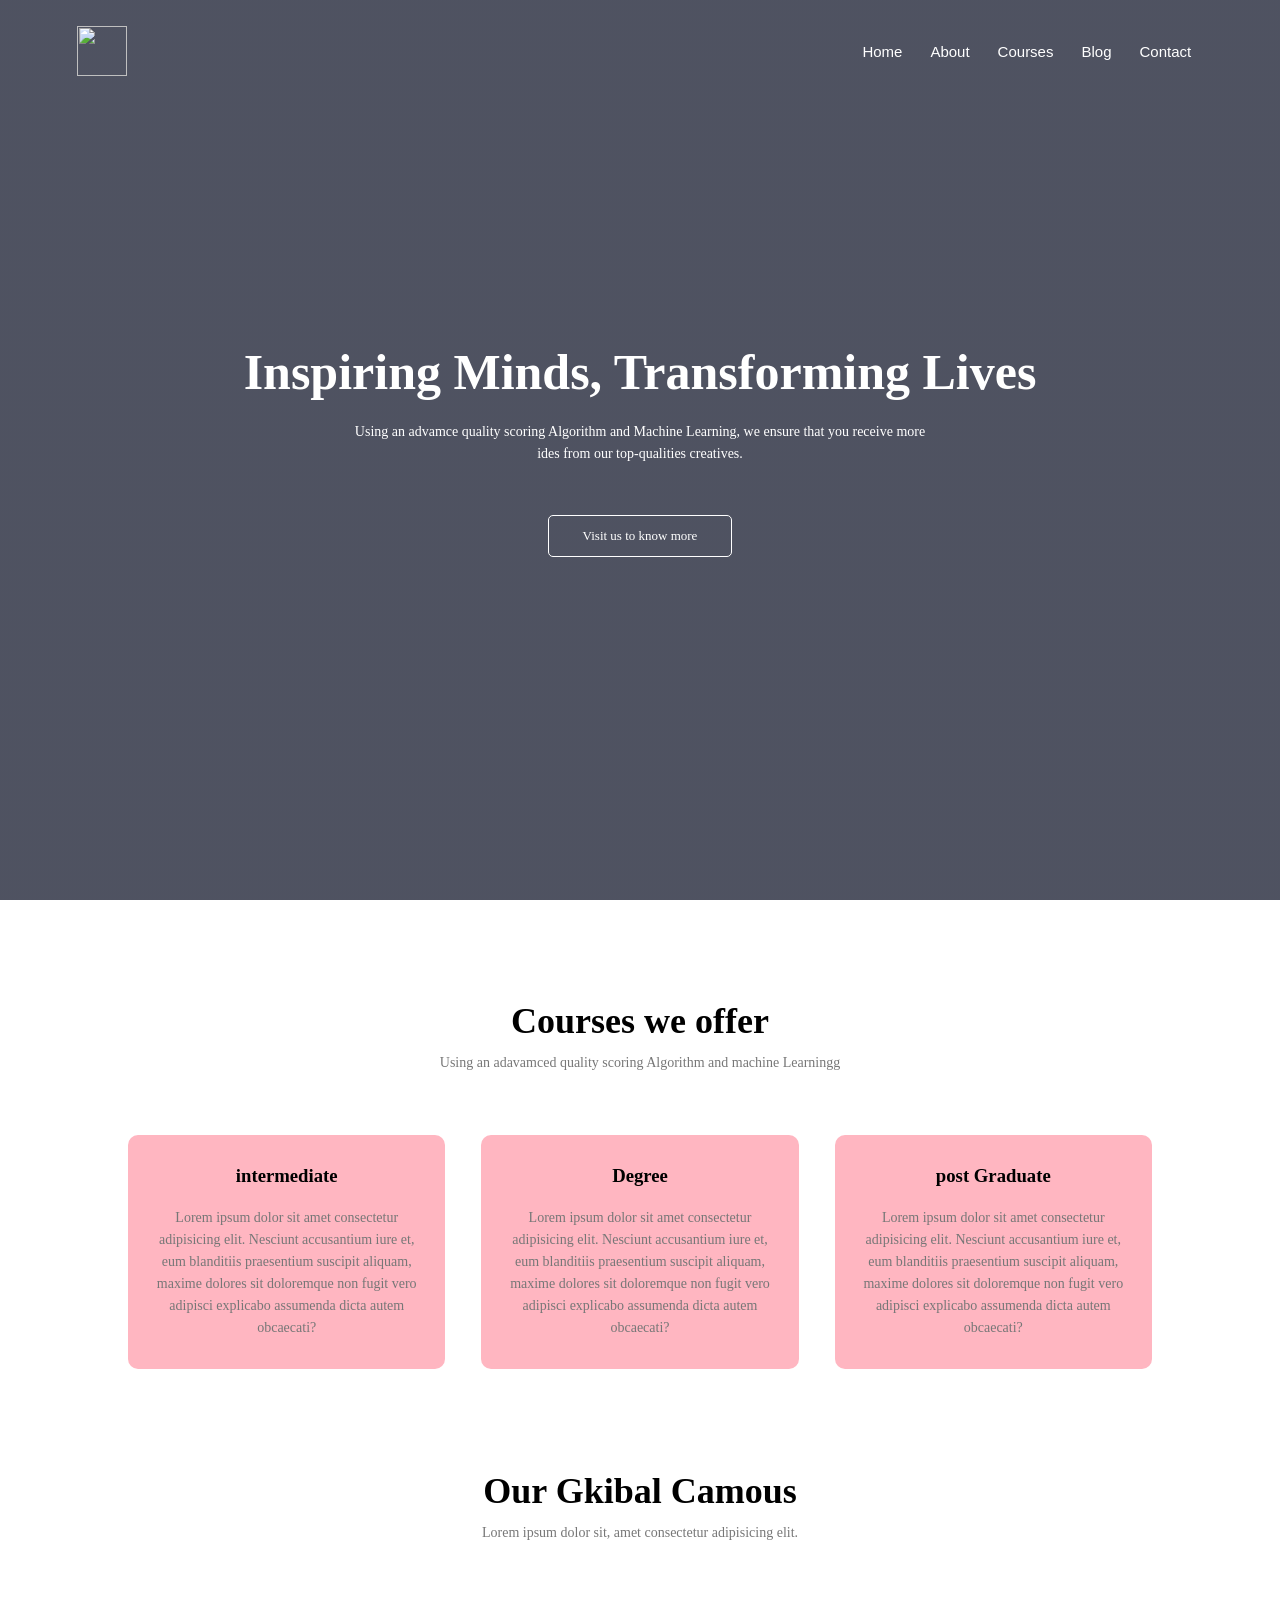
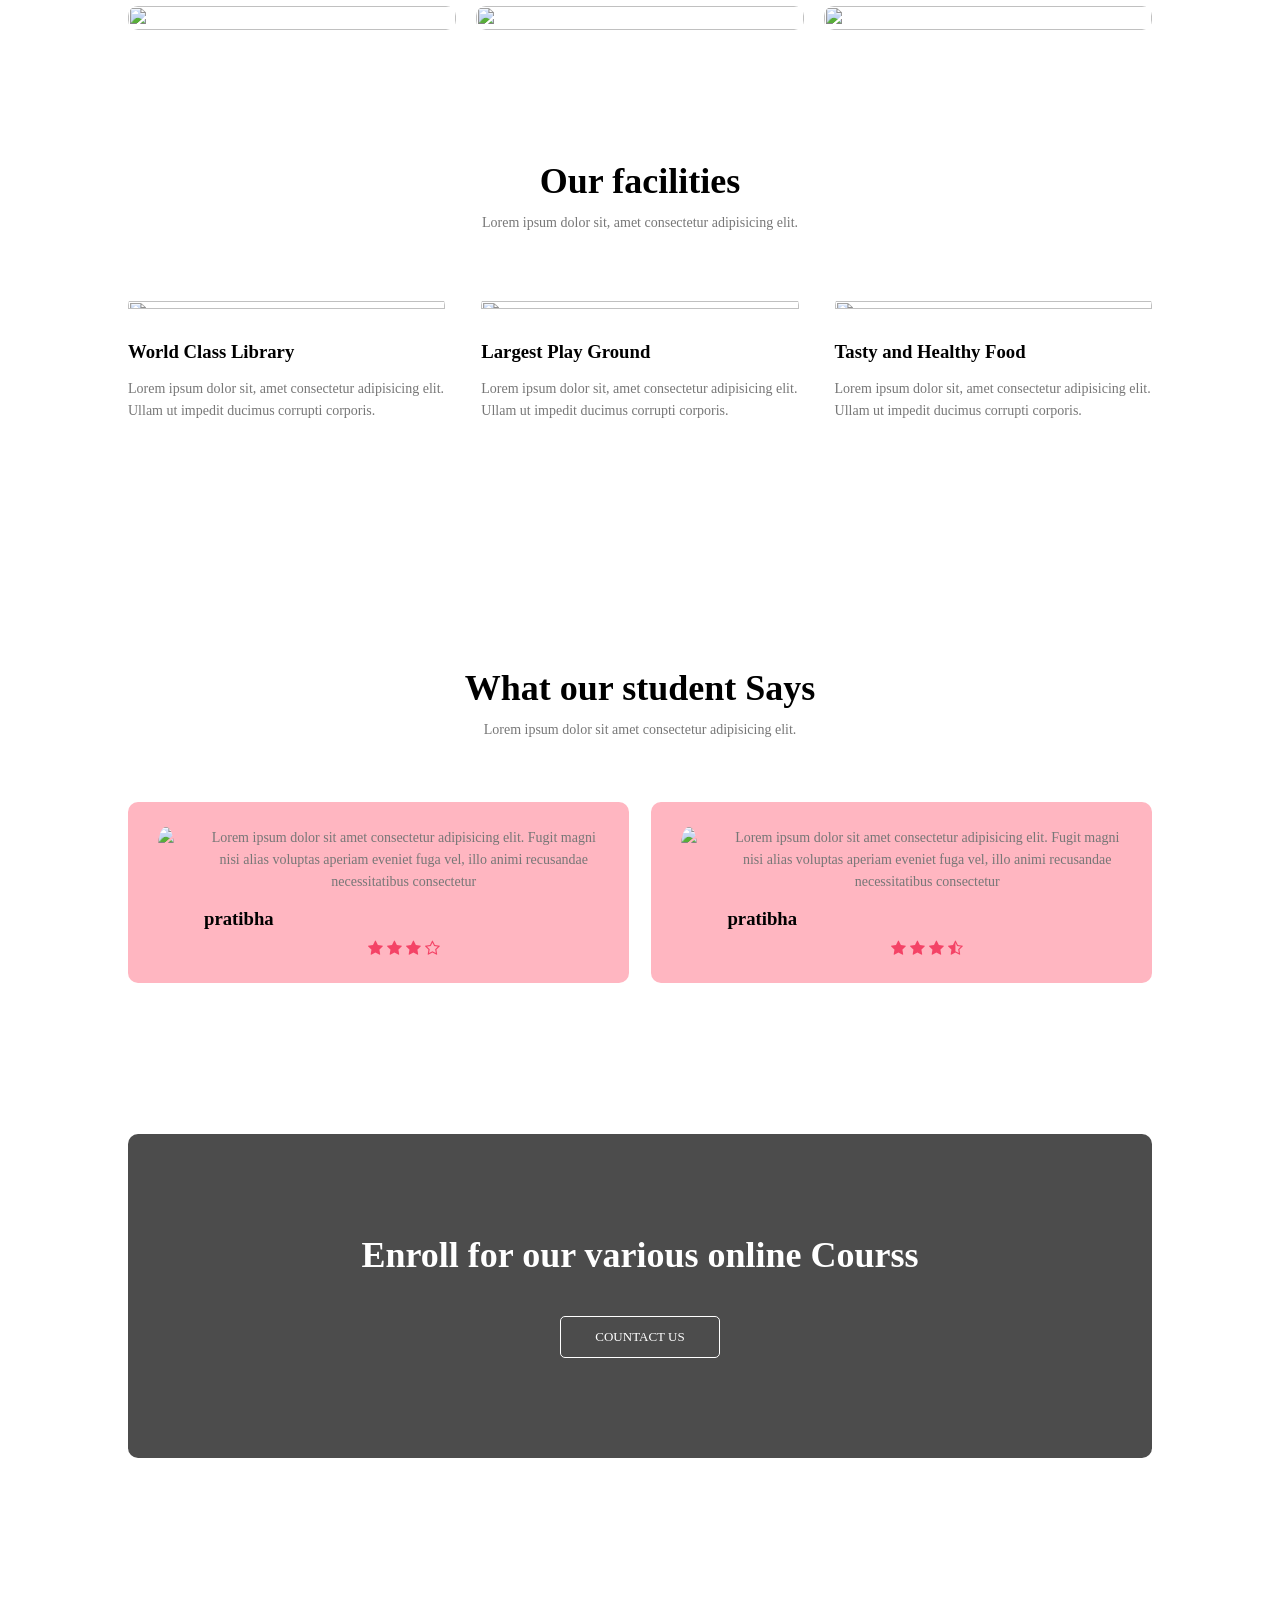
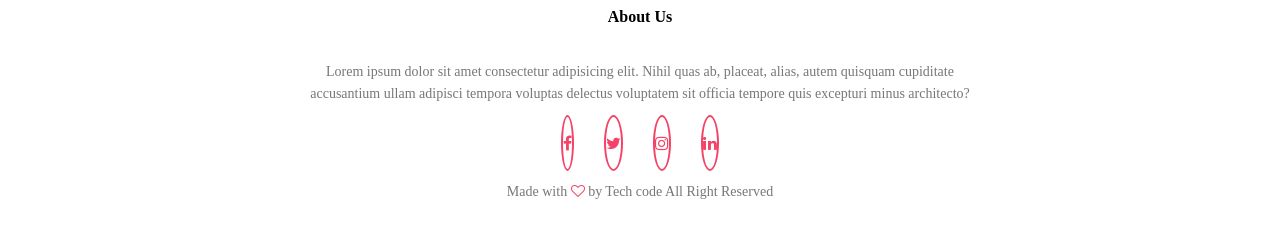
==== index.html @ ae845a74 "Add files via upload" ====
<!DOCTYPE html>
<html lang="en">
<head>
    <meta charset="UTF-8">
    <meta name="viewport" content="width=device-width, initial-scale=1.0">
    <title>School webside</title>
    <link rel="stylesheet" href="style.css">
    <link rel="stylesheet" href="https://stackpath.bootstrapcdn.com/font-awesome/4.7.0/css/font-awesome.min.css">
</head>
<body>
    <section class="header">
        <nav>
            <a href="index.html"><img src="piture/place.jpg" height="50px" width="50px"></a>
            <div class="nav-links">
                <ul>
                    <li><a href="index.html">Home</a></li>
                    <li><a href="about.html">About</a></li>
                    <li><a href="courses.html">Courses</a></li>
                    <li><a href="Blog.html">Blog</a></li>
                    <li><a href="contact.html">Contact</a></li>
                </ul>
            </div>
        </nav>

        <div class="text-box">
            <h1>Inspiring Minds, Transforming Lives</h1>
            <p>Using an advamce quality  scoring Algorithm and Machine Learning, we ensure that you receive more <br> ides from our top-qualities creatives.</p>
            <a href="" class="hero-btn">Visit us to know more</a>
        </div>
    </section>

    <!-----------------courses----------->

    <section class="courses">
        <h1>Courses we offer</h1>
        <p>Using an adavamced quality scoring Algorithm and machine Learningg</p>
        <div class="row">
            <div class="course-col">
                <h3>intermediate</h3>
                <p>Lorem ipsum dolor sit amet consectetur adipisicing elit. Nesciunt accusantium iure et, eum blanditiis praesentium suscipit aliquam, maxime dolores sit doloremque non fugit vero adipisci explicabo assumenda dicta autem obcaecati?</p>
            </div>
            <div class="course-col">
                <h3>Degree</h3>
                <p>Lorem ipsum dolor sit amet consectetur adipisicing elit. Nesciunt accusantium iure et, eum blanditiis praesentium suscipit aliquam, maxime dolores sit doloremque non fugit vero adipisci explicabo assumenda dicta autem obcaecati?</p>
            </div>
            <div class="course-col">
                <h3>post Graduate</h3>
                <p>Lorem ipsum dolor sit amet consectetur adipisicing elit. Nesciunt accusantium iure et, eum blanditiis praesentium suscipit aliquam, maxime dolores sit doloremque non fugit vero adipisci explicabo assumenda dicta autem obcaecati?</p>
            </div>

        </div>
    </section>
    <!-----------------campus-------------->

    <section class="campus">
        <h1>Our Gkibal Camous</h1>
        <p>Lorem ipsum dolor sit, amet consectetur adipisicing elit.</p>

        <div class="row">
            <div class="campus-col">
                <img src="piture/glass (1).jpg" height="100%" width="50%">
                <div class="layer">
                    <h3>Islamabad</h3>
                </div>
            </div>
            <div class="campus-col">
                <img src="piture/pinkflower.jpg" height="100%" width="50%">
                <div class="layer">
                    <h3>Karachi</h3>
                </div>
            </div>
            <div class="campus-col">
                <img src="piture/glass (2).jpg" height="100%" width="50%">
                <div class="layer">
                    <h3>Lahore</h3>
                </div>
            </div>

        </div>

    </section>
    <!----------facilities---------->

    <section class="facilities">
        <h1>Our facilities</h1>
        <p>Lorem ipsum dolor sit, amet consectetur adipisicing elit.</p>
        <div class="row">
            <div class="facilities-col">
                <img src="piture/place.jpg" height="25%" width="50%">
                <h3>World Class Library</h3>
                <p>Lorem ipsum dolor sit, amet consectetur adipisicing elit. Ullam ut impedit ducimus corrupti corporis.</p>
            </div>

            <div class="facilities-col">
                <img src="piture/rose (1).jpg" height="25%" width="50%">
                <h3>Largest Play Ground</h3>
                <p>Lorem ipsum dolor sit, amet consectetur adipisicing elit. Ullam ut impedit ducimus corrupti corporis.</p>
            </div>

            <div class="facilities-col">
                <img src="piture/rose (2).jpg" height="25%" width="50%">
                <h3>Tasty and Healthy Food</h3>
                <p>Lorem ipsum dolor sit, amet consectetur adipisicing elit. Ullam ut impedit ducimus corrupti corporis.</p>
            </div>
        </div>
    </section>
    <!---------testimonials section------>

    <section class="testimonials">
        <h1>What our student Says</h1>
        <p>Lorem ipsum dolor sit amet consectetur adipisicing elit.</p>
        <div class="row">
            <div class="testimonials-col">
                <img src="piture/pratibha.jpg">
                <div>
                    <p>Lorem ipsum dolor sit amet consectetur adipisicing elit. Fugit magni nisi alias voluptas aperiam eveniet fuga vel, illo animi recusandae necessitatibus consectetur </p>
                    <h3>pratibha</h3>
                    <i class="fa fa-star"></i>
                    <i class="fa fa-star"></i>
                    <i class="fa fa-star"></i>
                    <i class="fa fa-star-o"></i>                   
                </div>
            </div>
            <div class="testimonials-col">
                <img src="piture/p.jpg">
                <div>
                    <p>Lorem ipsum dolor sit amet consectetur adipisicing elit. Fugit magni nisi alias voluptas aperiam eveniet fuga vel, illo animi recusandae necessitatibus consectetur </p>
                    <h3>pratibha</h3>
                    <i class="fa fa-star"></i>
                    <i class="fa fa-star"></i>
                    <i class="fa fa-star"></i>
                    <i class="fa fa-star-half-o"></i>                  
                </div>
            </div>
        </div>
    </section>
    <!---------call to action section-------->
    <section class="cta">
        <h1>Enroll for our various online Courss</h1>
        <a href="#" class="hero-btn">COUNTACT US</a>

    </section>
    <!----------footer--------->
    <section class="footer">
        <h4>About Us</h4>
        <p>Lorem ipsum dolor sit amet consectetur adipisicing elit. Nihil quas ab, placeat, alias, autem quisquam cupiditate<br> accusantium ullam adipisci tempora voluptas delectus voluptatem sit officia tempore quis excepturi minus architecto?</p>
        <div class="icons">
            <i class="fa fa-facebook"></i>
            <i class="fa fa-twitter"></i>
            <i class="fa fa-instagram"></i>
            <i class="fa fa-linkedin"></i>
        </div>
        <p>Made with <i class="fa fa-heart-o"></i> by Tech code All Right Reserved</p>
    </section>

</body>
</html>
---- style.css ----
*{
    margin: 0;
    padding: 0;
}
.header{
    min-height: 100vh;
    width: 100%;
    background-image: linear-gradient(rgba(4,9,30,0.7),rgba(4,9,30,0.7)),url(piture/nature.webp);
    background-position: center;
    background-size: cover;
    position: relative;
}
nav{
    display: flex;
    padding: 2% 6%;
    justify-content: space-between;
    align-items: center;
}
nav img{
    width: 50px;
}

.nav-links{
    flex: 1;
    text-align: right;
}
.nav-links ul li{
    list-style: none;
    display: inline-block;
    padding: 8px 12px;
    position: relative;
}
.nav-links ul li::after{
    content: '';
    width: 0%;
    height: 2px;
    background-color: #f44366;
    display: block;
    margin: auto;
    transition: 0.5s;
}
.nav-links ul li:hover::after{
    width: 100%;
}
.nav-links ul li a{
    text-decoration: none;
    color: white;
    font-size: 15px;
    font-family: sans-serif;

}
.text-box{
    width: 90%;
    color: white;
    position: absolute;
    top: 50%;
    left: 50%;
    transform: translate(-50%,-50%);
    text-align: center;
}
.text-box h1{
    font-size: 50px;
}
.text-box p{
    margin: 10px 0 40px;
    font-size: 14px;
    color: white;
}
.hero-btn{
    display: inline-block;
    text-decoration: none;
    color: white;
    border: 1px solid white;
    padding: 12px 34px;
    font-size: 13px;
    background: transparent;
    position: relative;
    cursor: pointer;
    border-radius: 5px;
}
.hero-btn:hover{
    border: 1px solid #f44366;
    background: #f44366;
    transition: 1s;
    box-shadow: 0 0 20px 0px red;   
}

/*---------courses----------*/
.courses{
    width: 80%;
    margin: auto;
    text-align: center;
    padding-top: 100px;
}
h1{
    font-size: 36px;
    font-weight: 600;
}

p{
    color: #777;
    font-size: 14px;
    font-weight: 300;
    line-height: 22px;
    padding: 10px;
}
.row{
    margin-top: 5%;
    display: flex;
    justify-content: space-between;
}
.course-col{
    flex-basis: 31%;
    background: lightpink;
    border-radius: 10px;
    margin-bottom: 5%;
    padding: 20px 12px;
    box-sizing: border-box;
    transition: 0.5s;
    cursor: pointer;
}

h3{
    text-align: center;
    font-weight: 600;
    margin: 10px 0;
}
.course-col:hover{
    box-shadow: 0 0 20px 0px red;
}
/*----------campus--------*/
.campus{
    width: 80%;
    margin: auto;
    text-align: center;
    padding-top: 50px;
}
.campus-col{
    flex-basis: 32%;
    border-radius: 10px;
    margin-bottom: 30px;
    position: relative;
    overflow: hidden;
}
.campus-col img{
    width: 100%;
    display: block;

}
.layer{
    background: transparent;
    height: 100%;
    width: 100%;
    position: absolute;
    top: 0;
    left: 0;
    transition: 0.5s;
}
.layer:hover{
    background: rgba(226,0,0,0.7);
}

.layer h3{
    width: 100%;
    font-weight: 500;
    color: white;
    font-size: 26px;
    bottom: 0;
    left: 50%;
    transform: translate(-50%);
    position: absolute;
    opacity: 0;
    transition: 0.5s;
    font-family: Arial, Helvetica, sans-serif;
}
.layer:hover h3{
    bottom: 49%;
    opacity: 1;
}
/*----------facilities-------*/

.facilities{
    width: 80%;
    margin: auto;
    text-align: center;
    padding: 100px;
}
.facilities-col{
    flex-basis: 31%;
    border-radius: 10px;
    margin-bottom: 5%;
    text-align: left;
}
.facilities-col img{
    width: 100%;
    border-radius: 10px;
}
.facilities-col p{
    padding: 0;
}
.facilities-col h3{
    margin-top: 16px;
    margin-bottom: 15px;
    text-align: left;
}

/*---------testimonials----------*/


.testimonials{
    width: 80%;
    margin: auto;
    padding-top: 100px;
    text-align: center;

}
.testimonials-col{
    flex-basis: 44%;
    border-radius: 10px;
    margin-bottom: 5%;
    text-align: lefts;
    background: lightpink;
    padding: 25px;
    cursor: pointer;
    display: flex;
    transition: 0.5s;
    
}
.testimonials-col:hover{
    box-shadow: 0 0 20px 0px red;
}
.testimonials-col img{
    height: 40px;
    margin-left: 5px;
    margin-right: 30px;
    border-radius: 50%;
}
.testimonials-col p{
    padding: 0;
}
.testimonials-col h3{
    margin-top: 15px;
    text-align: left;
}

.testimonials-col .fa{
    color: #f44366;
}
/*-----------call to action section-----------*/

.cta {
    margin: 100px auto;
    width: 80%;
    background-image: linear-gradient(rgba(0,0,0,0.7),rgba(0,0,0,0.7)),url(piture/two.jpg);
    background-position: center;
    background-color: cover;
    border-radius: 10px;
    text-align: center;
    padding: 100px 0;
}

.cta h1{
    color: white;
    margin-bottom: 40px;
    padding: 0;
}
/*------------footer-------*/

.footer{
    width: 100%;
    text-align: center;
    padding: 30px 0;
}

.footer h4{
    margin-bottom: 25px;
    margin-top: 20px;
    font-weight: 600;
}
.icons .fa{
    color: #f44366;
    margin: 0 13px;
    cursor: pointer;
    padding: 18px 0;
    border: 2px solid #f44366;
    border-radius: 50%;
}
.fa-heart-o{
    color: #f44366;
}

/*---------------about us page-------------*/
.sub-header{
    height: 50vh;
    width: 100%;
    background-image: linear-gradient(rgba(4,9,30,0.7),rgba(4,9,30,0.7)),
    url(piture/pinkflower.jpg);
    background-position: center;
    text-align: center;
    color: white;
}
.sub-header h1{
    margin-top: 100px;
}

.about-us{
    width: 80%;
    margin: auto;
    padding-top: 80px;
    padding-bottom: 50px;
}

.about-col{
    flex-basis: 48%;
    padding: 30px 2px;
}
.about-col img{
    width: 100%;
}
.about-col h1{
    padding: 0;
}
.about-col p{
    padding: 15px 0 25px

}
.red-btn{
    border: 1px solid #f44366;
    background: transparent;
    color: #f44366;
}
.red-btn:hover{
    color: white;
}
/*-------------course-------------*/
.sub-header1{
    height: 50vh;
    width: 100%;
    background-image: linear-gradient(rgba(4,9,30,0.7),rgba(4,9,30,0.7)),
    url(piture/one.jpg);
    background-position: center;
    text-align: center;
    color:white;
}
.sub-header1 h1{
    margin-top: 100px;
}




/*------------Blog--------------*/

.sub-header2{
    height: 50vh;
    width: 100%;
     background-image: linear-gradient(rgba(4,9,30,0.7),rgba(4,9,30,0.7)),
    url(piture/one.jpg);
    background-position: center;
    text-align: center;
    color: white;
}
.sub-header2 h1{
    margin-top: 100px;
}
.blog-content{
    width: 80%;
    margin: auto;
    padding: 60px 0;
}
.blog-left{
    flex-basis: 65%;
}
.blog-left img{
    width: 100%;
    height: 25%;
}
.blog-left h2{
    color: #222;
    font-weight: 600;
    margin: 30px 0;
}
.blog-left p{
    color: #999;
    padding: 0;
}

.blog-right{
    flex-basis: 32%;
}
.blog-right h3{
    background-color: #f44366;
    color: white;
    padding: 7px 0;
    font-size: 16px;
    margin-bottom: 20px;
}
.blog-right div{
    display: flex;
    align-items: center;
    justify-content: space-between;
    color: #555;
    padding: 8px;
    box-sizing: border-box;
}
.comment-box{
    border: 1px solid #ccc;
    margin: 50px 0;
    padding: 10px 20px;
}
.comment-box h3{
    text-align: left;
}
.comment-form input,
.comment-form textarea{
    width: 100%;
    padding: 10px;
    margin: 15px 0;
    box-sizing: border-box;
    border: none;
    outline: none;
    background: #f0f0f0;
}

.comment-form button{
    margin: 10px 0;
}

/*-------------contact----------*/
.contact-us{
    width: 80%;
    margin: auto;

}
.contact-col{
    flex-basis: 48%;
    margin-bottom: ;
}


.contact-col div{
    display: flex;
    align-items: center;
    margin-bottom: 40px;
}
.contact-col div .fa{
    font-size: 28px;
    color: #f44366;
    margin: 10px;
    margin-right: 30px;
}
.contact-col div p{
    padding: 0;

}
.contact-col div h5{
    font-size: 20px;
    margin-bottom: 5px;
    color: #555;
    font-weight: 400;
}

.contact-col input,
.contact-col textarea{
    width: 100%;
    padding: 15px;
    outline: none;
    border: 1px solid #ccc;
    box-sizing: border-box;


}
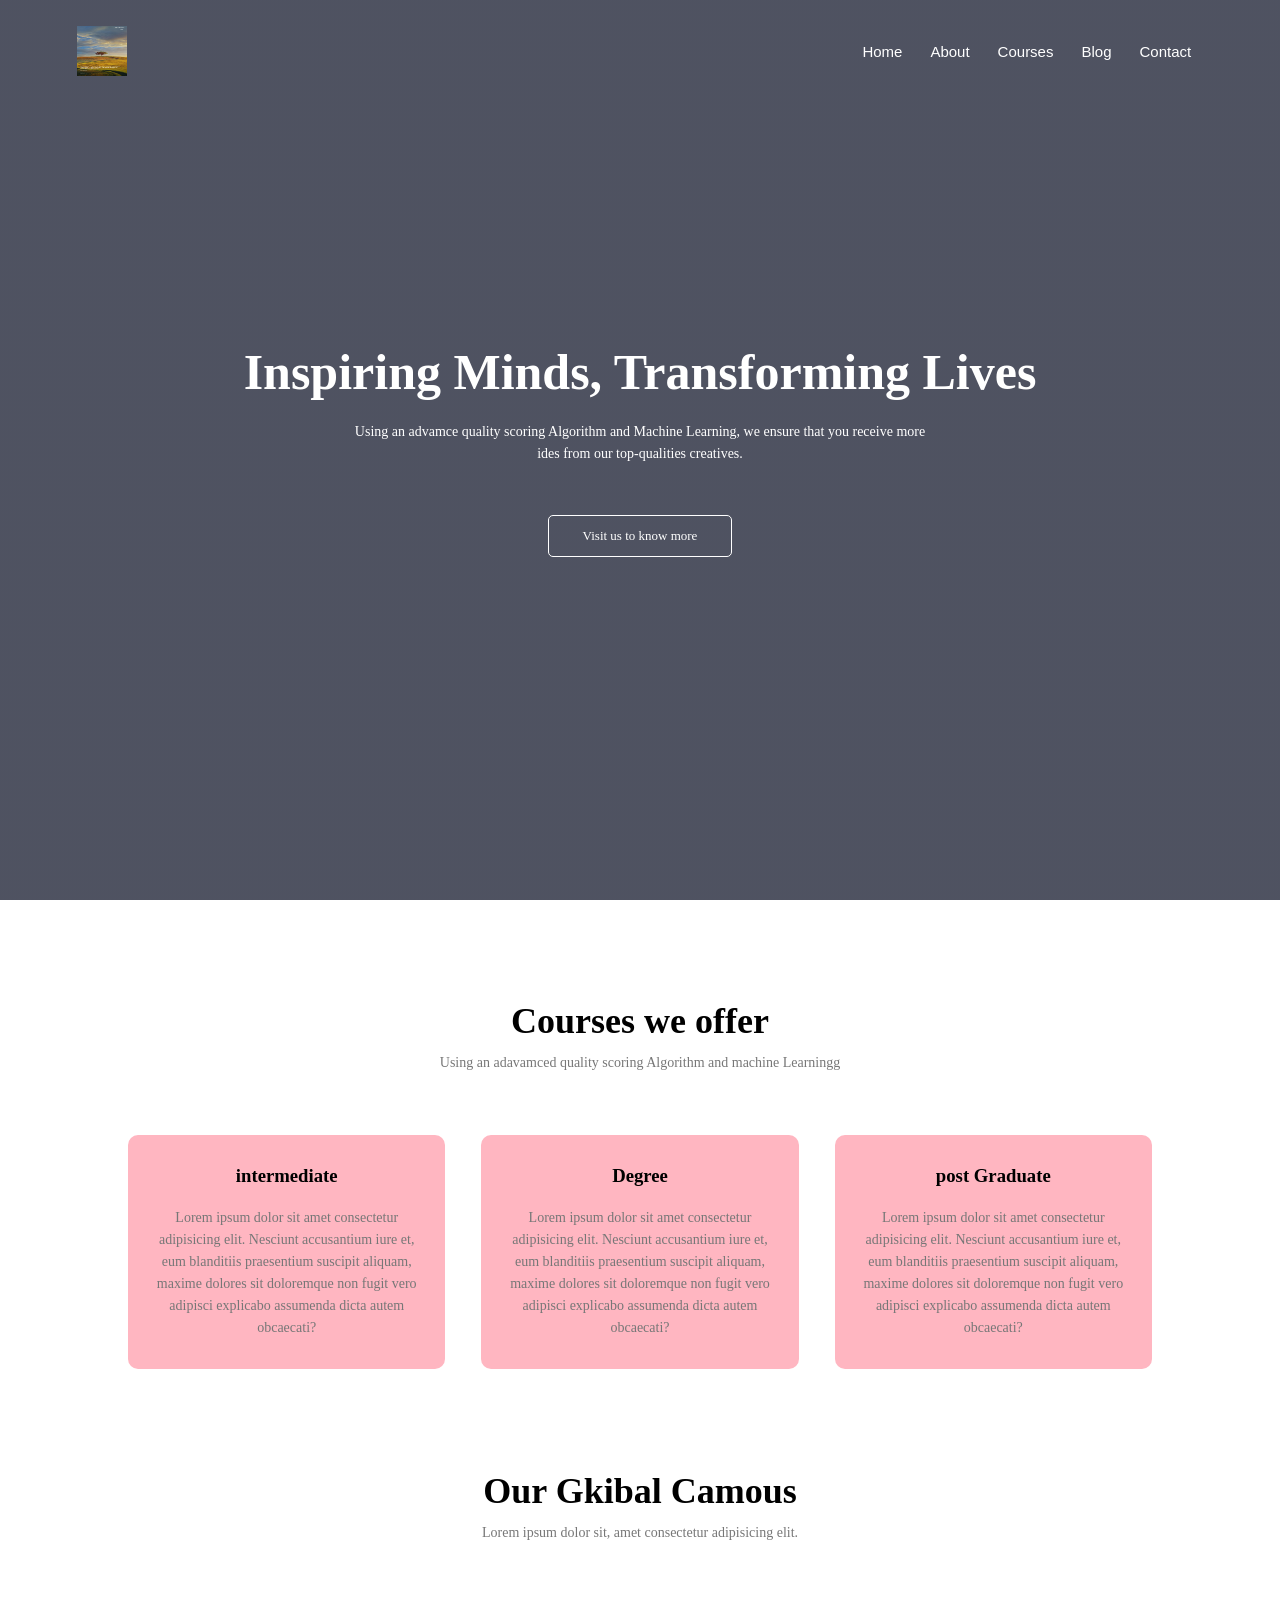
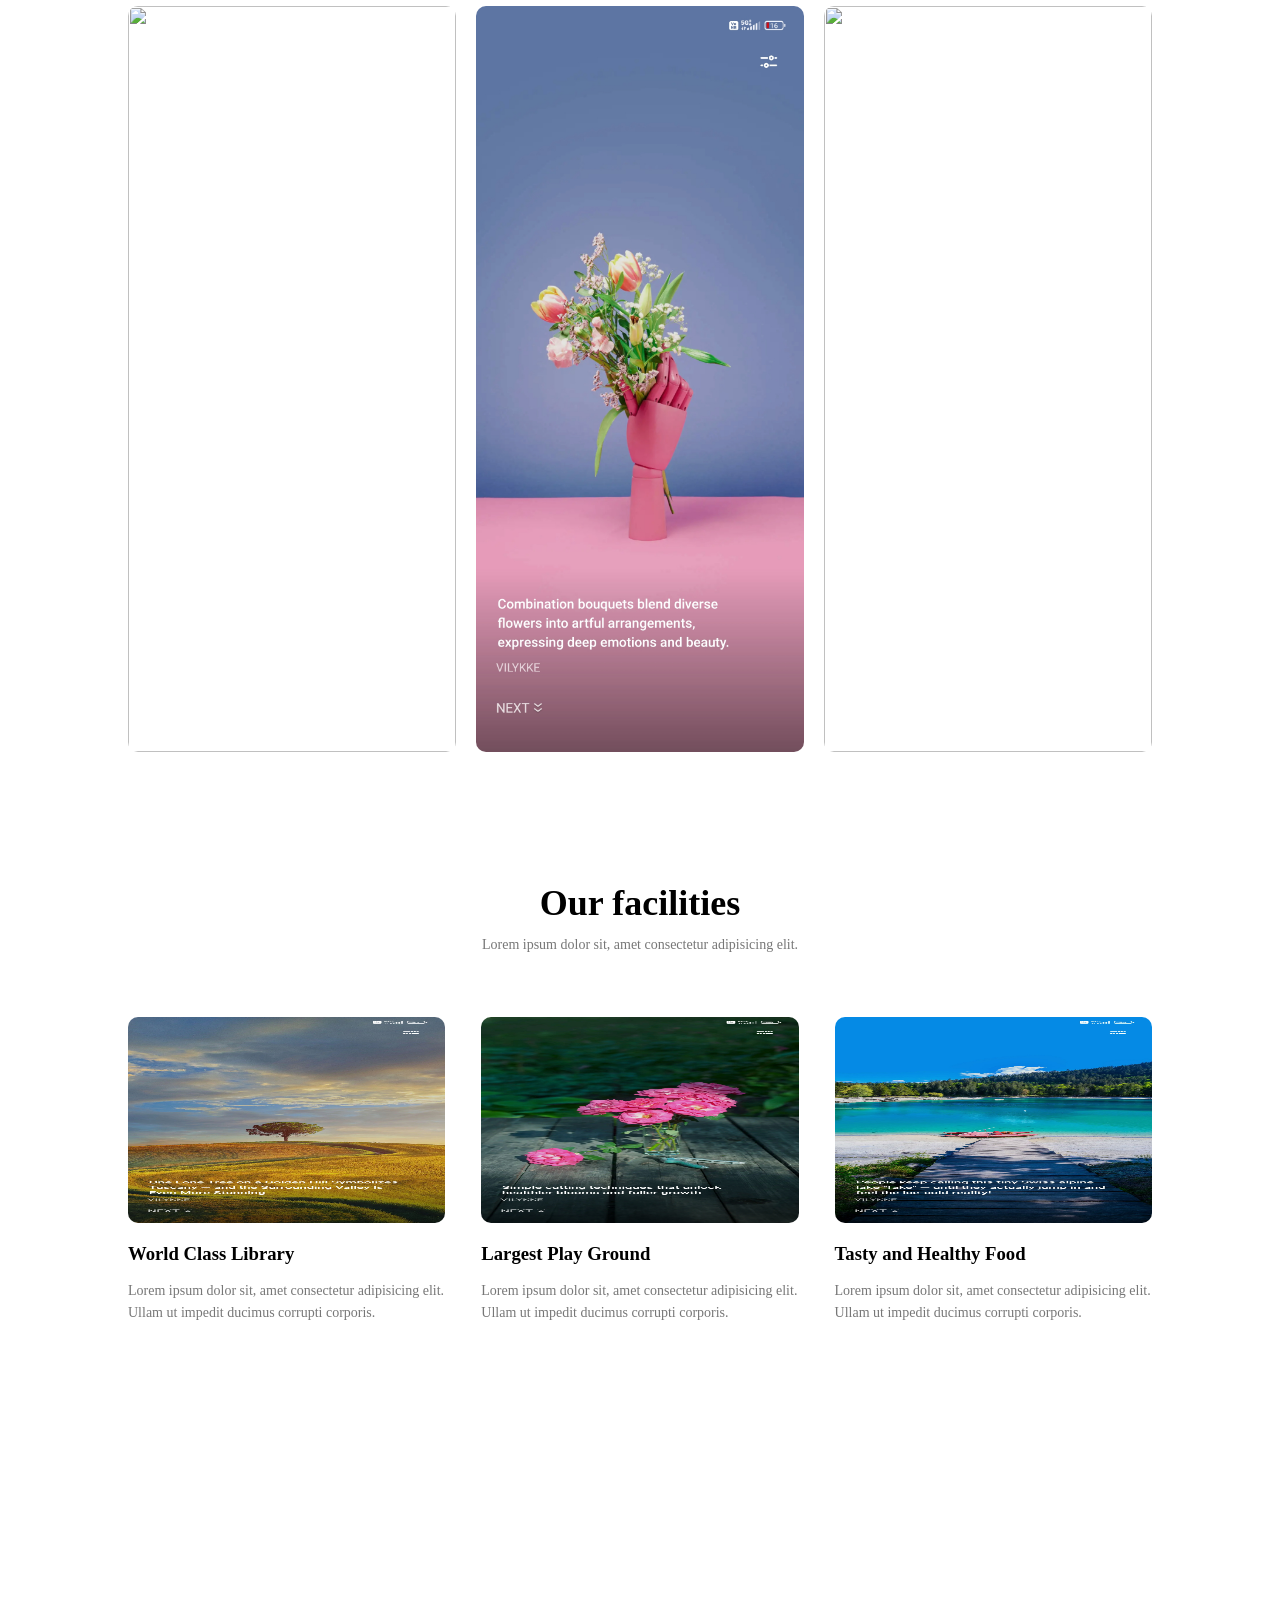
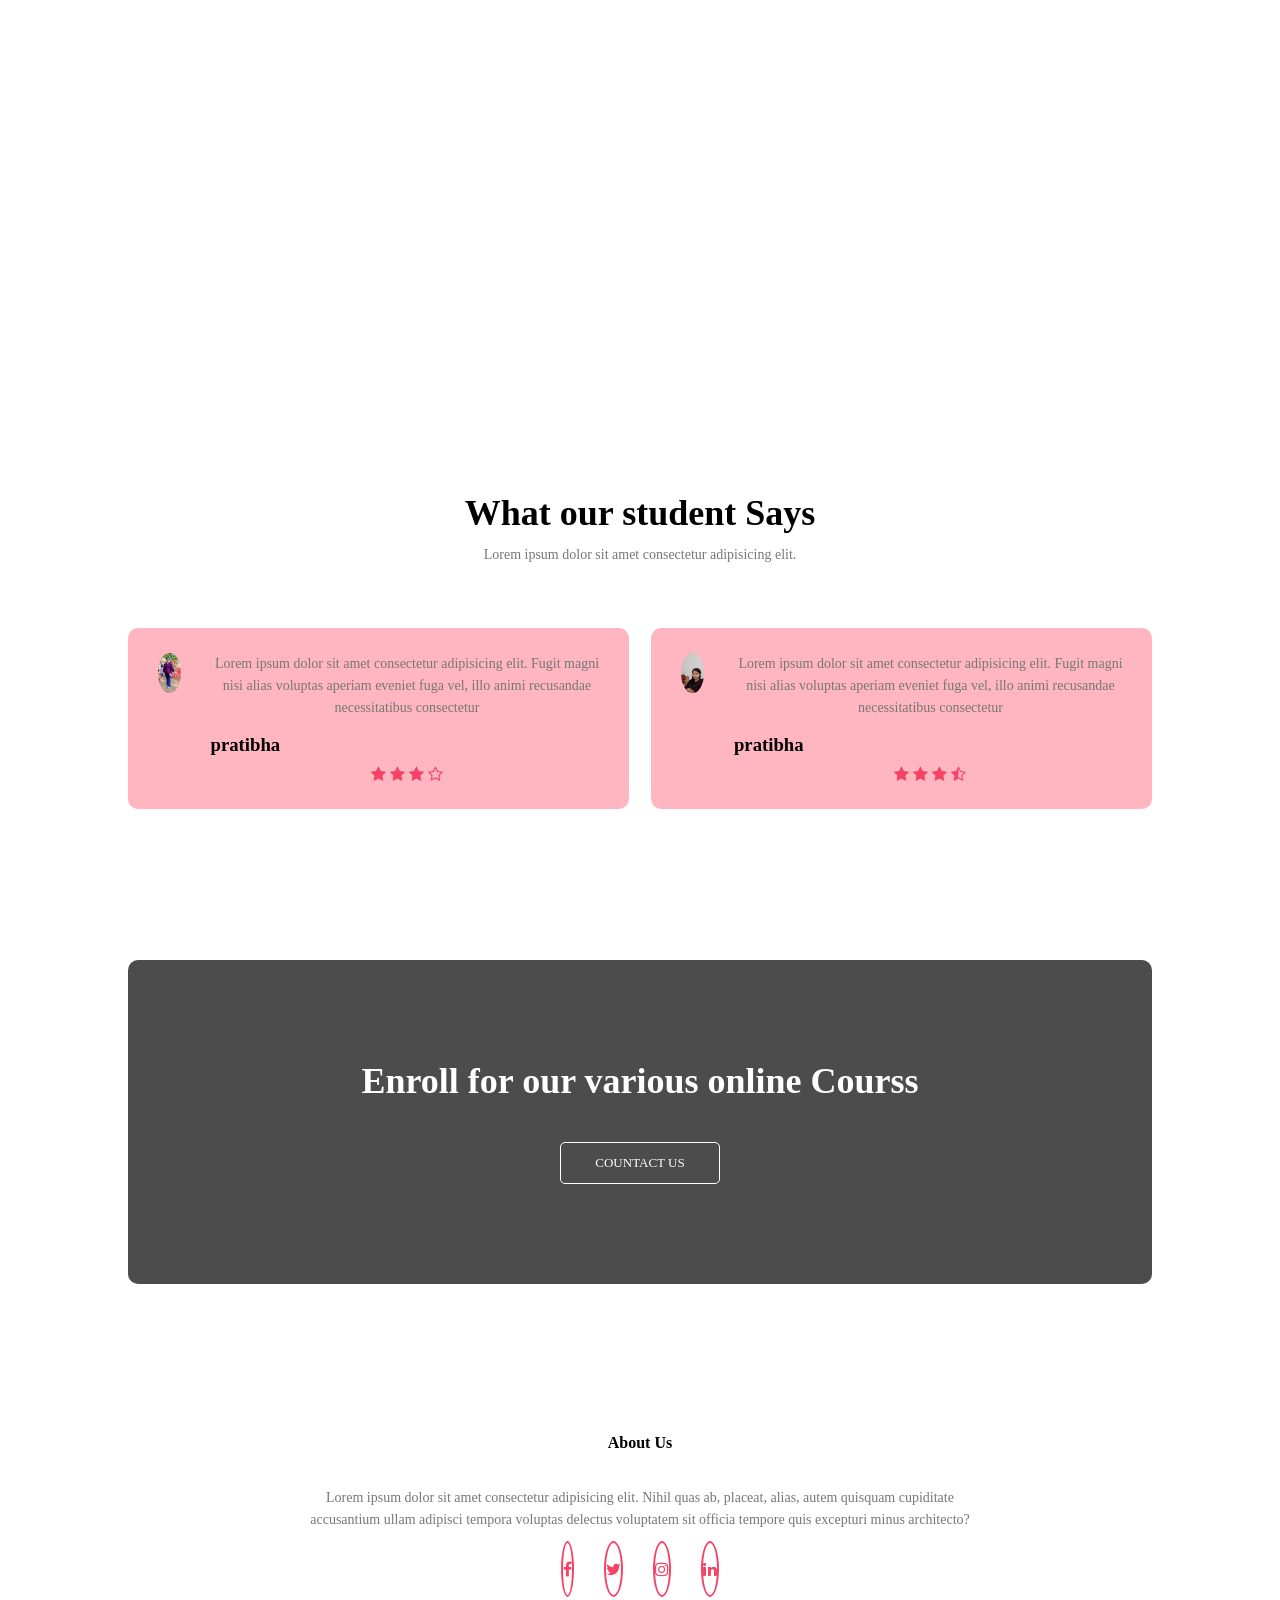
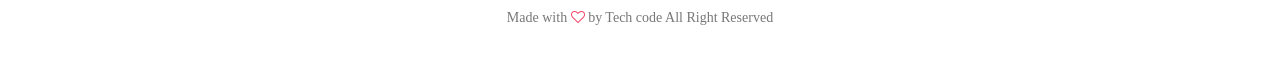
==== commit 0797980b: "Update index.html" ====
--- a/index.html
+++ b/index.html
@@ -10,7 +10,7 @@
 <body>
     <section class="header">
         <nav>
-            <a href="index.html"><img src="piture/place.jpg" height="50px" width="50px"></a>
+            <a href="index.html"><img src="place.jpg" height="50px" width="50px"></a>
             <div class="nav-links">
                 <ul>
                     <li><a href="index.html">Home</a></li>
@@ -58,19 +58,19 @@
 
         <div class="row">
             <div class="campus-col">
-                <img src="piture/glass (1).jpg" height="100%" width="50%">
+                <img src="glass (1).jpg" height="100%" width="50%">
                 <div class="layer">
                     <h3>Islamabad</h3>
                 </div>
             </div>
             <div class="campus-col">
-                <img src="piture/pinkflower.jpg" height="100%" width="50%">
+                <img src="pinkflower.jpg" height="100%" width="50%">
                 <div class="layer">
                     <h3>Karachi</h3>
                 </div>
             </div>
             <div class="campus-col">
-                <img src="piture/glass (2).jpg" height="100%" width="50%">
+                <img src="glass (2).jpg" height="100%" width="50%">
                 <div class="layer">
                     <h3>Lahore</h3>
                 </div>
@@ -86,19 +86,19 @@
         <p>Lorem ipsum dolor sit, amet consectetur adipisicing elit.</p>
         <div class="row">
             <div class="facilities-col">
-                <img src="piture/place.jpg" height="25%" width="50%">
+                <img src="place.jpg" height="25%" width="50%">
                 <h3>World Class Library</h3>
                 <p>Lorem ipsum dolor sit, amet consectetur adipisicing elit. Ullam ut impedit ducimus corrupti corporis.</p>
             </div>
 
             <div class="facilities-col">
-                <img src="piture/rose (1).jpg" height="25%" width="50%">
+                <img src="rose (1).jpg" height="25%" width="50%">
                 <h3>Largest Play Ground</h3>
                 <p>Lorem ipsum dolor sit, amet consectetur adipisicing elit. Ullam ut impedit ducimus corrupti corporis.</p>
             </div>
 
             <div class="facilities-col">
-                <img src="piture/rose (2).jpg" height="25%" width="50%">
+                <img src="rose (2).jpg" height="25%" width="50%">
                 <h3>Tasty and Healthy Food</h3>
                 <p>Lorem ipsum dolor sit, amet consectetur adipisicing elit. Ullam ut impedit ducimus corrupti corporis.</p>
             </div>
@@ -111,7 +111,7 @@
         <p>Lorem ipsum dolor sit amet consectetur adipisicing elit.</p>
         <div class="row">
             <div class="testimonials-col">
-                <img src="piture/pratibha.jpg">
+                <img src="pratibha.jpg">
                 <div>
                     <p>Lorem ipsum dolor sit amet consectetur adipisicing elit. Fugit magni nisi alias voluptas aperiam eveniet fuga vel, illo animi recusandae necessitatibus consectetur </p>
                     <h3>pratibha</h3>
@@ -122,7 +122,7 @@
                 </div>
             </div>
             <div class="testimonials-col">
-                <img src="piture/p.jpg">
+                <img src="p.jpg">
                 <div>
                     <p>Lorem ipsum dolor sit amet consectetur adipisicing elit. Fugit magni nisi alias voluptas aperiam eveniet fuga vel, illo animi recusandae necessitatibus consectetur </p>
                     <h3>pratibha</h3>
@@ -154,4 +154,4 @@
     </section>
 
 </body>
-</html>+</html>
